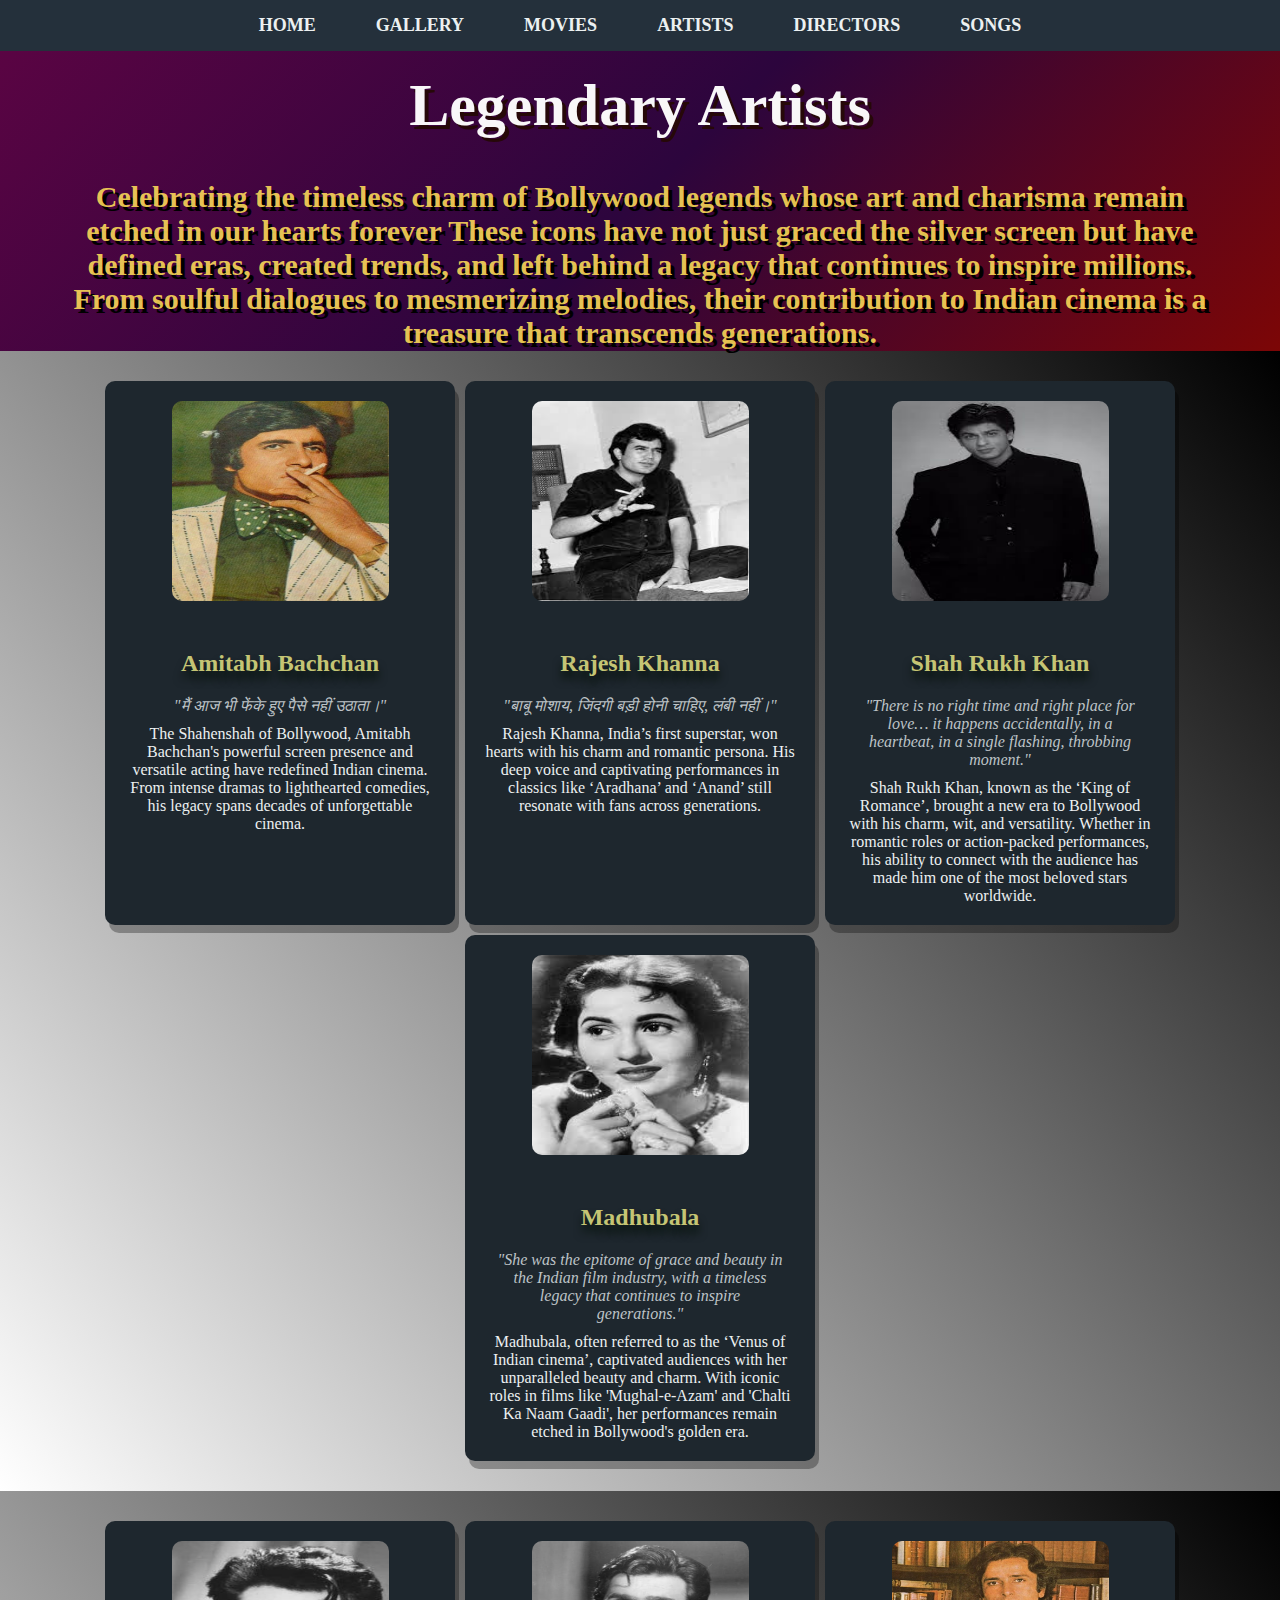
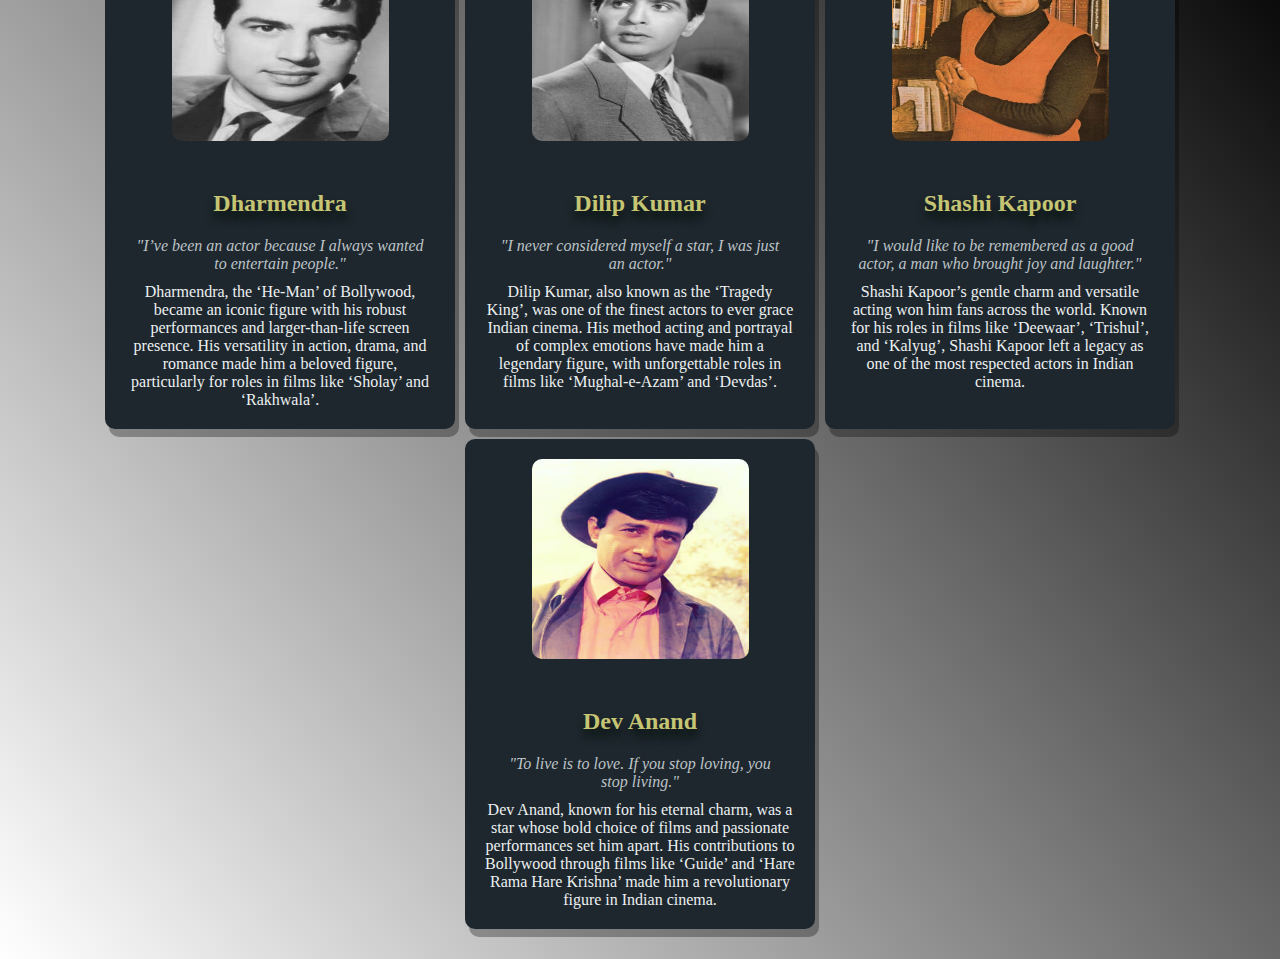
==== artists.html @ a38eb7e8 "first commit" ====
<!DOCTYPE html>
<html lang="en">
<head>
    <meta charset="UTF-8">
    <meta name="viewport" content="width=device-width, initial-scale=1.0">
    <link rel="stylesheet" href="style.css">
    <title>artist</title>
    <style>
        
            .main-art {
                width: 100%;
                height: 300px;
                background: linear-gradient(135deg,   #5a0443, #2c053d,#7c0606);
                display: flex;
                flex-direction: column;
                align-items: center;
                text-align: center;
                padding: 20px;
                font-family: 'Georgia', serif;
                font-size: 30px;
                color: rgba(255, 255, 255, 0.97);
                text-shadow: 4px 4px rgb(38, 8, 8);

            }
            .main-art p{
                
                
                color: rgba(255, 221, 89, 0.9);
                text-shadow: 4px 4px black;
                font-family: 'Times New Roman', Times, serif;
                margin:20px;
                padding: 20px;
                font-weight: bolder;


            }
            .artist-section {
                background: linear-gradient(230deg, black, white);
                
                padding: 30px;
                display: flex;
                flex-wrap: wrap;
                justify-content: center;
                gap: 10px;
            
            }
            .artist {
                background-color: #1e272e;
                padding: 20px;
                border-radius: 10px;
                color: #ecf0f1;
                text-align: center;
                box-shadow: 4px 8px rgba(0, 0, 0, 0.3);
                width: 90%;
                max-width: 350px;
            }
            .artist:hover {
                transform: translateY(-10px);
                box-shadow: 0 8px 16px rgba(0, 0, 0, 0.5);
            }
            
            .artist img {
                width: 70%;
                height: 200px;
                border-radius: 10px;
                margin-bottom: 25px;
            }

            h1:hover{
                transform: translateY(-10px);
            }
            .artist .quote {
                font-style: italic;
                color: #bdc3c7;
                margin: 10px ;
            }
    </style>
</head>
<body>
    <nav class="nav-cont">
        <ul class="nav-link">
            <li><a href="index.html">HOME</a></li>
            <li><a href="gallery.html">GALLERY</a></li>
            <li><a href="movies.html">MOVIES</a></li>
            <li><a href="artists.html">ARTISTS</a></li>
            <li><a href="directors.html">DIRECTORS</a></li>
            <li><a href="songs.html">SONGS</a></li>

        </ul>
    </nav>

    <div>
    <div class="main-art">
        <h1>Legendary Artists</h1>
        <p> Celebrating the timeless charm of Bollywood legends whose art and charisma remain etched in our hearts forever
        These icons have not just graced the silver screen but have defined eras, created trends, and left behind a legacy that continues to inspire millions. 
        From soulful dialogues to mesmerizing melodies, their contribution to Indian cinema is a treasure that transcends generations.<br><br>
        </p>
    </div>




    <!-- artist of bollywood -->

    
    <div class="artist-section">

        <div class="artist">
            <img src="Assets/images/bigb.jpg" alt="Amitabh Bachchan">
            <h2>Amitabh Bachchan</h2>
            <p class="quote">"मैं आज भी फेंके हुए पैसे नहीं उठाता।"</p>
            <p>The Shahenshah of Bollywood, Amitabh Bachchan's powerful screen presence and versatile acting have redefined Indian cinema. From intense dramas to lighthearted comedies, his legacy spans decades of unforgettable cinema.</p>
        </div>

        
        <!-- Rajesh Khanna -->
        <div class="artist">
            <img src="Assets/images/rajesh.jpeg" alt="Rajesh Khanna">
            <h2>Rajesh Khanna</h2> <p class="quote">"बाबू मोशाय, जिंदगी बड़ी होनी चाहिए, लंबी नहीं।"</p>
            <p>Rajesh Khanna, India’s first superstar, won hearts with his charm and romantic persona. His deep voice and captivating performances in classics like ‘Aradhana’ and ‘Anand’ still resonate with fans across generations.</p>
        </div>

            <div class="artist">
                <img src="Assets/images/srk2.jpg" alt="Shah Rukh Khan">
                <h2>Shah Rukh Khan</h2>
                <p class="quote">"There is no right time and right place for love… it happens accidentally, in a heartbeat, in a single flashing, throbbing moment."</p>
                <p>Shah Rukh Khan, known as the ‘King of Romance’, brought a new era to Bollywood with his charm, wit, and versatility. Whether in romantic roles or action-packed performances, his ability to connect with the audience has made him one of the most beloved stars worldwide.</p>
            </div>

            <!-- Madhubala -->
            <div class="artist">
                <img src="Assets/images/madhubala.jpg" alt="Madhubala">
                <h2>Madhubala</h2>
                <p class="quote">"She was the epitome of grace and beauty in the Indian film industry, with a timeless legacy that continues to inspire generations."</p>
                <p>Madhubala, often referred to as the ‘Venus of Indian cinema’, captivated audiences with her unparalleled beauty and charm. With iconic roles in films like 'Mughal-e-Azam' and 'Chalti Ka Naam Gaadi', her performances remain etched in Bollywood's golden era.</p>
            </div>
    
</div>
    
    </div>





    <!-- 2nd -->
    <div class="artist-section">

        <div class="artist">
            <img src="Assets/images/imgdhar.jpg" alt="Dharmendra">
            <h2>Dharmendra</h2>
            <p class="quote">"I’ve been an actor because I always wanted to entertain people."</p>
            <p>Dharmendra, the ‘He-Man’ of Bollywood, became an iconic figure with his robust performances and larger-than-life screen presence. His versatility in action, drama, and romance made him a beloved figure, particularly for roles in films like ‘Sholay’ and ‘Rakhwala’.</p>
        </div>

        
        
        <div class="artist">
            <img src="Assets/images/dilip3.jpg" alt="Dilip Kumar">
            <h2>Dilip Kumar</h2>
            <p class="quote">"I never considered myself a star, I was just an actor."</p>
            <p>Dilip Kumar, also known as the ‘Tragedy King’, was one of the finest actors to ever grace Indian cinema. His method acting and portrayal of complex emotions have made him a legendary figure, with unforgettable roles in films like ‘Mughal-e-Azam’ and ‘Devdas’.</p>
        </div>
        
        <div class="artist">
            <img src="Assets/images/shahsi.jpg" alt="Shashi Kapoor">
            <h2>Shashi Kapoor</h2>
            <p class="quote">"I would like to be remembered as a good actor, a man who brought joy and laughter."</p>
            <p>Shashi Kapoor’s gentle charm and versatile acting won him fans across the world. Known for his roles in films like ‘Deewaar’, ‘Trishul’, and ‘Kalyug’, Shashi Kapoor left a legacy as one of the most respected actors in Indian cinema.</p>
        </div>


            <!-- Dev Anand -->
            <div class="artist">
                <img src="Assets/images/devana.jpg" alt="Dev Anand">
                <h2>Dev Anand</h2>
                <p class="quote">"To live is to love. If you stop loving, you stop living."</p>
                <p>Dev Anand, known for his eternal charm, was a star whose bold choice of films and passionate performances set him apart. His contributions to Bollywood through films like ‘Guide’ and ‘Hare Rama Hare Krishna’ made him a revolutionary figure in Indian cinema.</p>
            </div>
    
</div>
    
    

</body>
</html>
---- style.css ----
*{
    margin: 0;
    padding: 0;
    box-sizing: border-box;
}
html, body{
    height: 100%;
    width: 100%;
    
    
}

.nav-cont {
    background-color: #24303b; 
    padding: 15px 0;
}

.nav-link {
    display: flex;
    justify-content: center;
    gap: 30px;
}

.nav-link li {
    list-style: none;
}

.nav-link a {
    text-decoration: none;
    color: #ecf0f1; 
    font-size: 18px;
    font-weight: bold;
    padding: 10px 15px;
    transition: 0.3s ease;
    border-radius: 5px;
}

.nav-link a:hover {
    background-color: rgba(174, 241, 86, 0.8);
    color: #2c3e50;
}

.header{
    width: 100%;
    background: linear-gradient(135deg, rgb(37, 20, 20), #05426b, #b04bdb, black
);
    padding: 10px;
    text-align: center;
    color: white;
    box-shadow: 0 8px 16px rgba(0, 0, 0, 0.15);
    border-bottom: 5px solid #111212;
    margin-right: 10px;
    height: 100%;
}


.header-cont {
    display: flex;
    justify-content: space-between;
    align-items: center;
    max-width: 1200px;
    
    flex: 1;
    

    

}

.header-left {
    flex: 1;
    text-align: left;
    justify-content: start;
    margin-right: 40px;
    
}

.header-title{
    text-align: left;
    font-weight: bold;
    font-family: 'Georgia', serif;
    margin: 10px;
    text-shadow: 0 8px 8px rgba(12, 227, 73, 0.2); 
    color: rgb(236, 80, 28);
    font-size: 50px;
    padding: 10px;
}


.header-right {
    flex: 1;
    text-align: right;
    margin-left: 40px;
    align-items: end;

}

h2{
    padding: 10px;
    margin: 10px;
    text-shadow: 0 8px 8px rgba(1, 15, 5, 0.822); 
    color: rgb(197, 197, 116);


}
.header-description{
    
    font-weight: bold;
    font-family: 'Georgia', serif;
    margin: 10px;
    text-shadow:  8px 8px rgba(6, 46, 17, 0.2); 
    color: rgb(223, 223, 66);
    margin-right: 40px;
    padding: 40px;
    font-size: 27px;
    text-align: justify;
    
}





.slider-container {
    position: relative;
    width: 120%;
    height: 320px; 
    overflow: hidden;
    border-radius: 30px;
    box-sizing: border-box;
    margin: 20px;
    padding: 20px;
}

.slider {
    display: flex;
    animation: slide 15s infinite linear; /* Smooth sliding */
    transition: transform 0.3s ease; /* Smooth transition on hover */
}

.slider-image {
    width: 100%;
    height: 100%;
    object-fit: cover; 
    opacity: 0.9; 
    transition: opacity 10s ease-in-out;
}

.slider-image:hover {
    transform: scale(1.1); 
    z-index: 1;
    
    
}


.slider:hover {
    animation-play-state: paused; 
}


.img-gid{
    height: 255px;


}
.slider-image:hover {
    opacity: 1; 
}





.bgn-cont{
    color: rgb(12, 12, 12);
    text-align: center;
    align-items: center;
    

}




@keyframes slide {

        0% {
            transform: translateX(0);
        }
        20% {
            transform: translateX(-100%);
        }
        40% {
            transform: translateX(-200%);
        }
        60% {
            transform: translateX(-300%);
        }
        80% {
            transform: translateX(-400%);
        }
        100% {
            transform: translateX(0);
        }
    
    
}

.slider {
    
   
    animation: slide 30s linear infinite; 
    
}
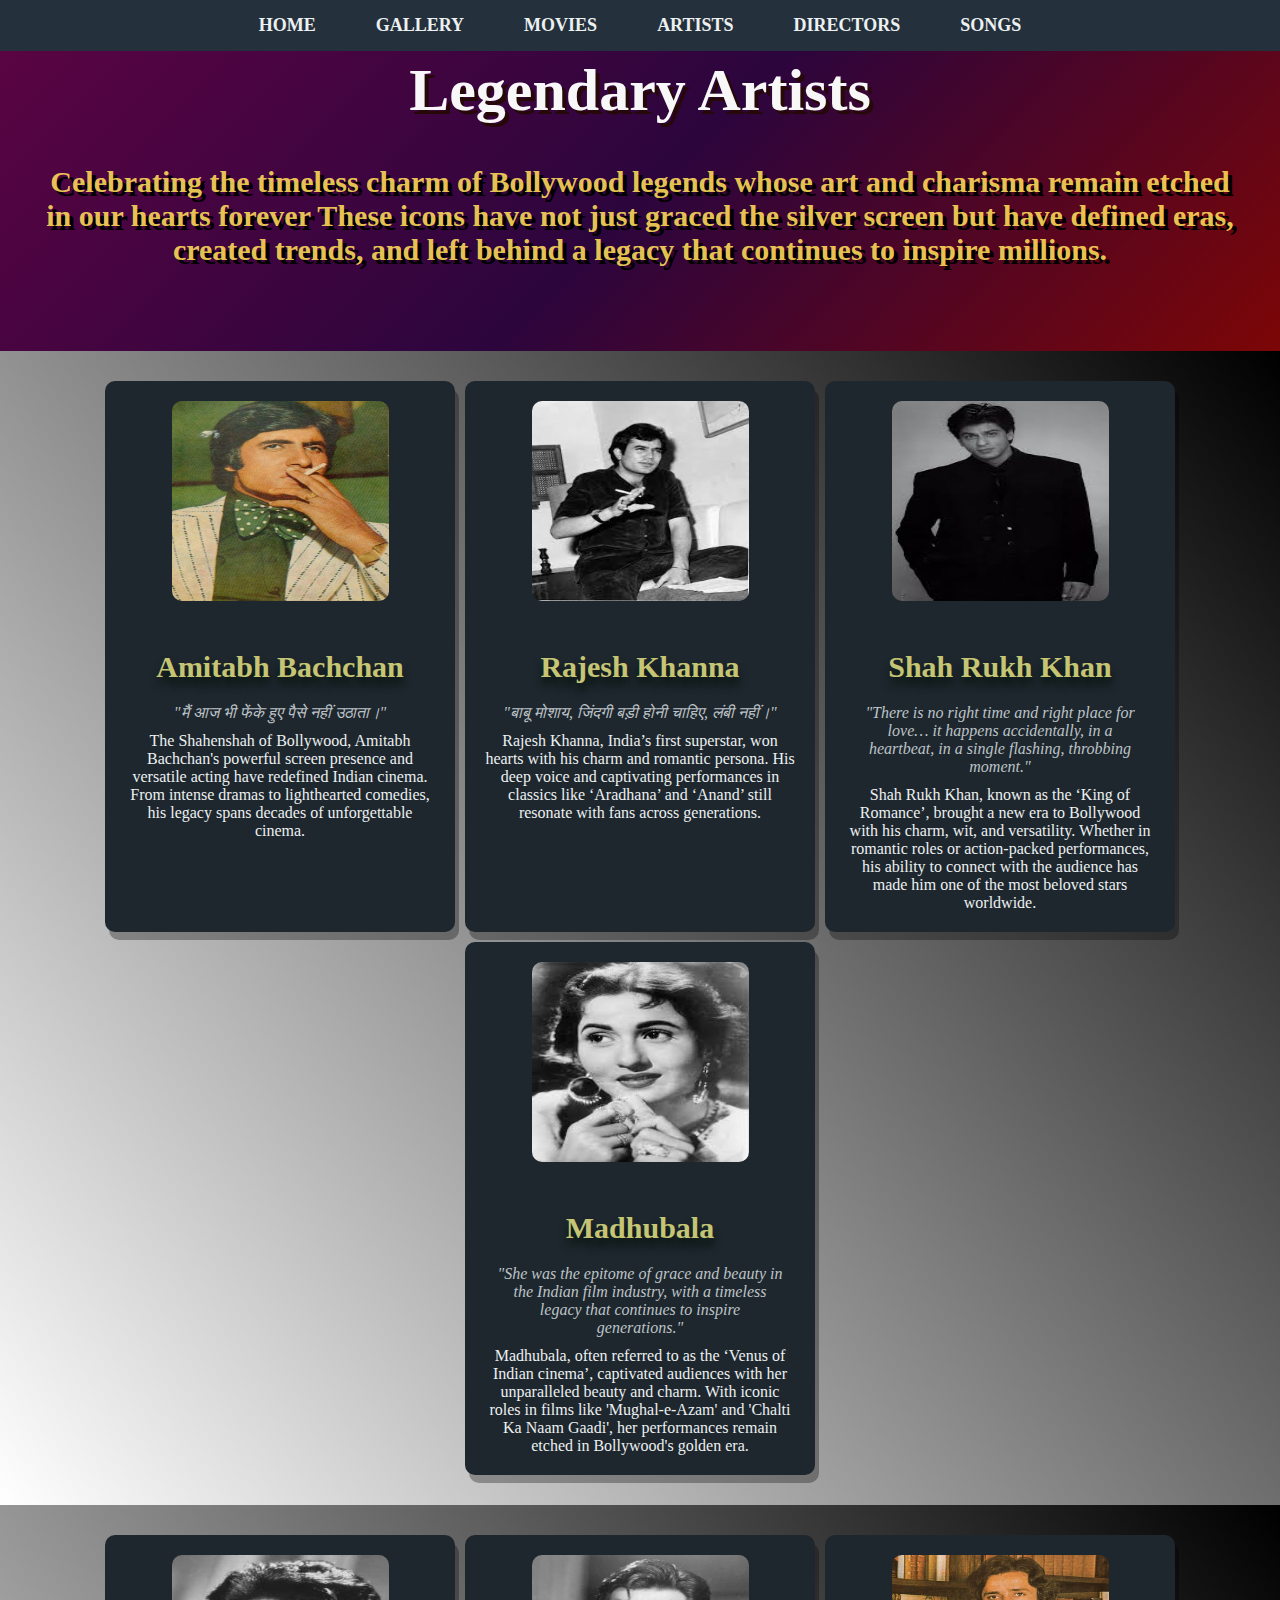
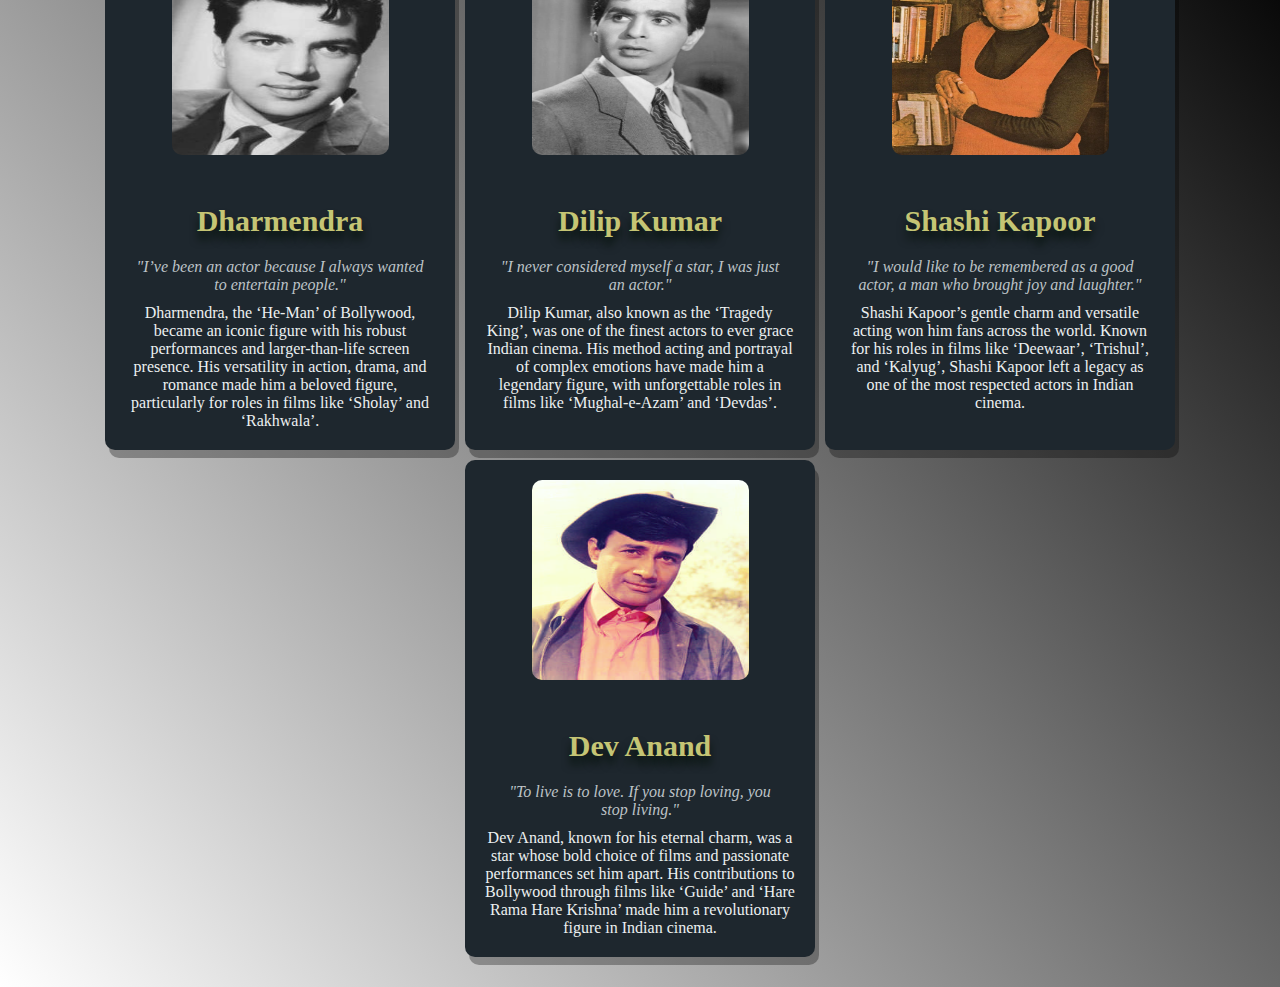
==== commit 6f10cf73: "change commit" ====
--- a/artists.html
+++ b/artists.html
@@ -7,6 +7,44 @@
     <title>artist</title>
     <style>
         
+/* Responsive Design */
+@media (max-width: 768px) {
+    .header-gal h1 {
+        font-size: 1.8rem;
+    }
+
+    .header-gal p {
+        font-size: 0.9rem;
+        padding: 10px;
+    }
+
+    .nav-link {
+        flex-direction: column;
+        align-items: center;
+        gap: 10px;
+    }
+
+    .video-content {
+        flex-direction: column;
+        align-items: center;
+    }
+
+    .text-cont h2 {
+        font-size: 1.2rem;
+    }
+
+    .text-cont p {
+        font-size: 0.9rem;
+    }
+
+    .rj-dis p {
+        font-size: 0.9rem;
+    }
+
+    .dir-cont, .second-dir {
+        width: 100%;
+    }
+}
             .main-art {
                 width: 100%;
                 height: 300px;
@@ -15,7 +53,7 @@
                 flex-direction: column;
                 align-items: center;
                 text-align: center;
-                padding: 20px;
+                padding: 5px;
                 font-family: 'Georgia', serif;
                 font-size: 30px;
                 color: rgba(255, 255, 255, 0.97);
@@ -94,7 +132,7 @@
         <h1>Legendary Artists</h1>
         <p> Celebrating the timeless charm of Bollywood legends whose art and charisma remain etched in our hearts forever
         These icons have not just graced the silver screen but have defined eras, created trends, and left behind a legacy that continues to inspire millions. 
-        From soulful dialogues to mesmerizing melodies, their contribution to Indian cinema is a treasure that transcends generations.<br><br>
+
         </p>
     </div>
 
--- a/style.css
+++ b/style.css
@@ -9,6 +9,72 @@
     
     
 }
+ /* Responsive */
+@media (max-width: 768px) {
+    .header-title {
+        font-size: 24px;
+        text-align: center;
+    }
+
+    .nav-link {
+        flex-direction: column;
+        gap: 10px;
+        align-items: center;
+    }
+
+    .header-description, 
+    .history-text, 
+    .milestone-content, 
+    .icons-section p {
+        font-size: 14px;
+        text-align: justify;
+    }
+
+    .slider-container {
+        height: 200px;
+        margin: 10px;
+    }
+
+    .slider-image {
+        height: 200px;
+        object-fit: cover;
+    }
+
+    .star-img, .icon-img {
+        width: 80px;
+        height: auto;
+    }
+
+    .history-images, 
+    .icons-images {
+        justify-content: center;
+        gap: 10px;
+    }
+
+    .header-cont {
+        flex-direction: column;
+        text-align: center;
+    }
+
+    .header-left, 
+    .header-right {
+        margin: 0;
+        text-align: center;
+    }
+
+    .history-content, 
+    .icons-content {
+        flex-direction: column;
+        gap: 20px;
+    }
+
+    .milestones-section {
+        padding: 20px 10px;
+        margin: 20px;
+    }
+}
+
+    
 
 .nav-cont {
     background-color: #24303b; 
@@ -70,7 +136,7 @@
 .header-left {
     flex: 1;
     text-align: left;
-    justify-content: start;
+    justify-content: center;
     margin-right: 40px;
     
 }
@@ -84,6 +150,9 @@
     color: rgb(236, 80, 28);
     font-size: 50px;
     padding: 10px;
+    align-items: center;
+    justify-content: center;
+    text-align: center;
 }
 
 
@@ -100,19 +169,20 @@
     margin: 10px;
     text-shadow: 0 8px 8px rgba(1, 15, 5, 0.822); 
     color: rgb(197, 197, 116);
+    font-size: 30px;
 
 
 }
 .header-description{
     
-    font-weight: bold;
+
     font-family: 'Georgia', serif;
-    margin: 10px;
+    margin: 8px;
     text-shadow:  8px 8px rgba(6, 46, 17, 0.2); 
     color: rgb(223, 223, 66);
-    margin-right: 40px;
-    padding: 40px;
-    font-size: 27px;
+    margin-right: 30px;
+    padding: 20px;
+    font-size: 15px;
     text-align: justify;
     
 }
@@ -209,7 +279,7 @@
 
 .slider {
     
-   
+
     animation: slide 30s linear infinite; 
     
 }
